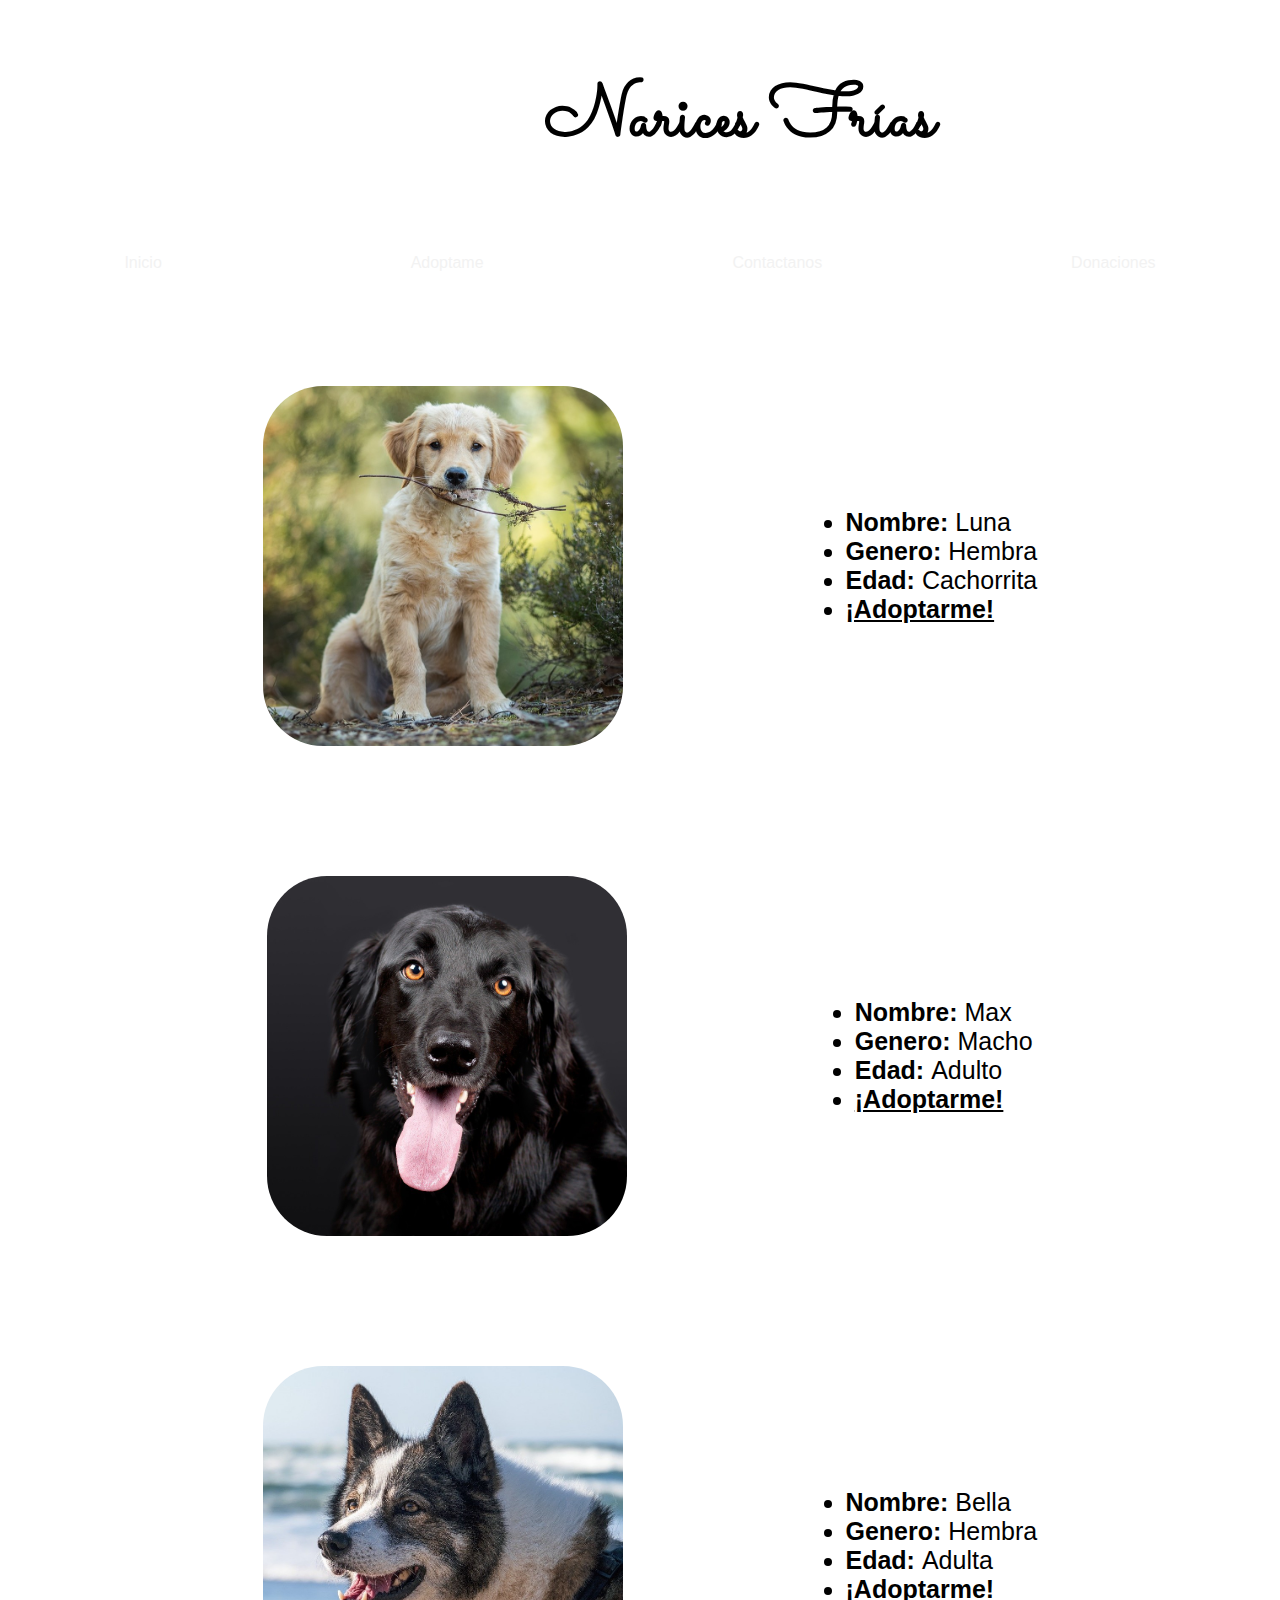
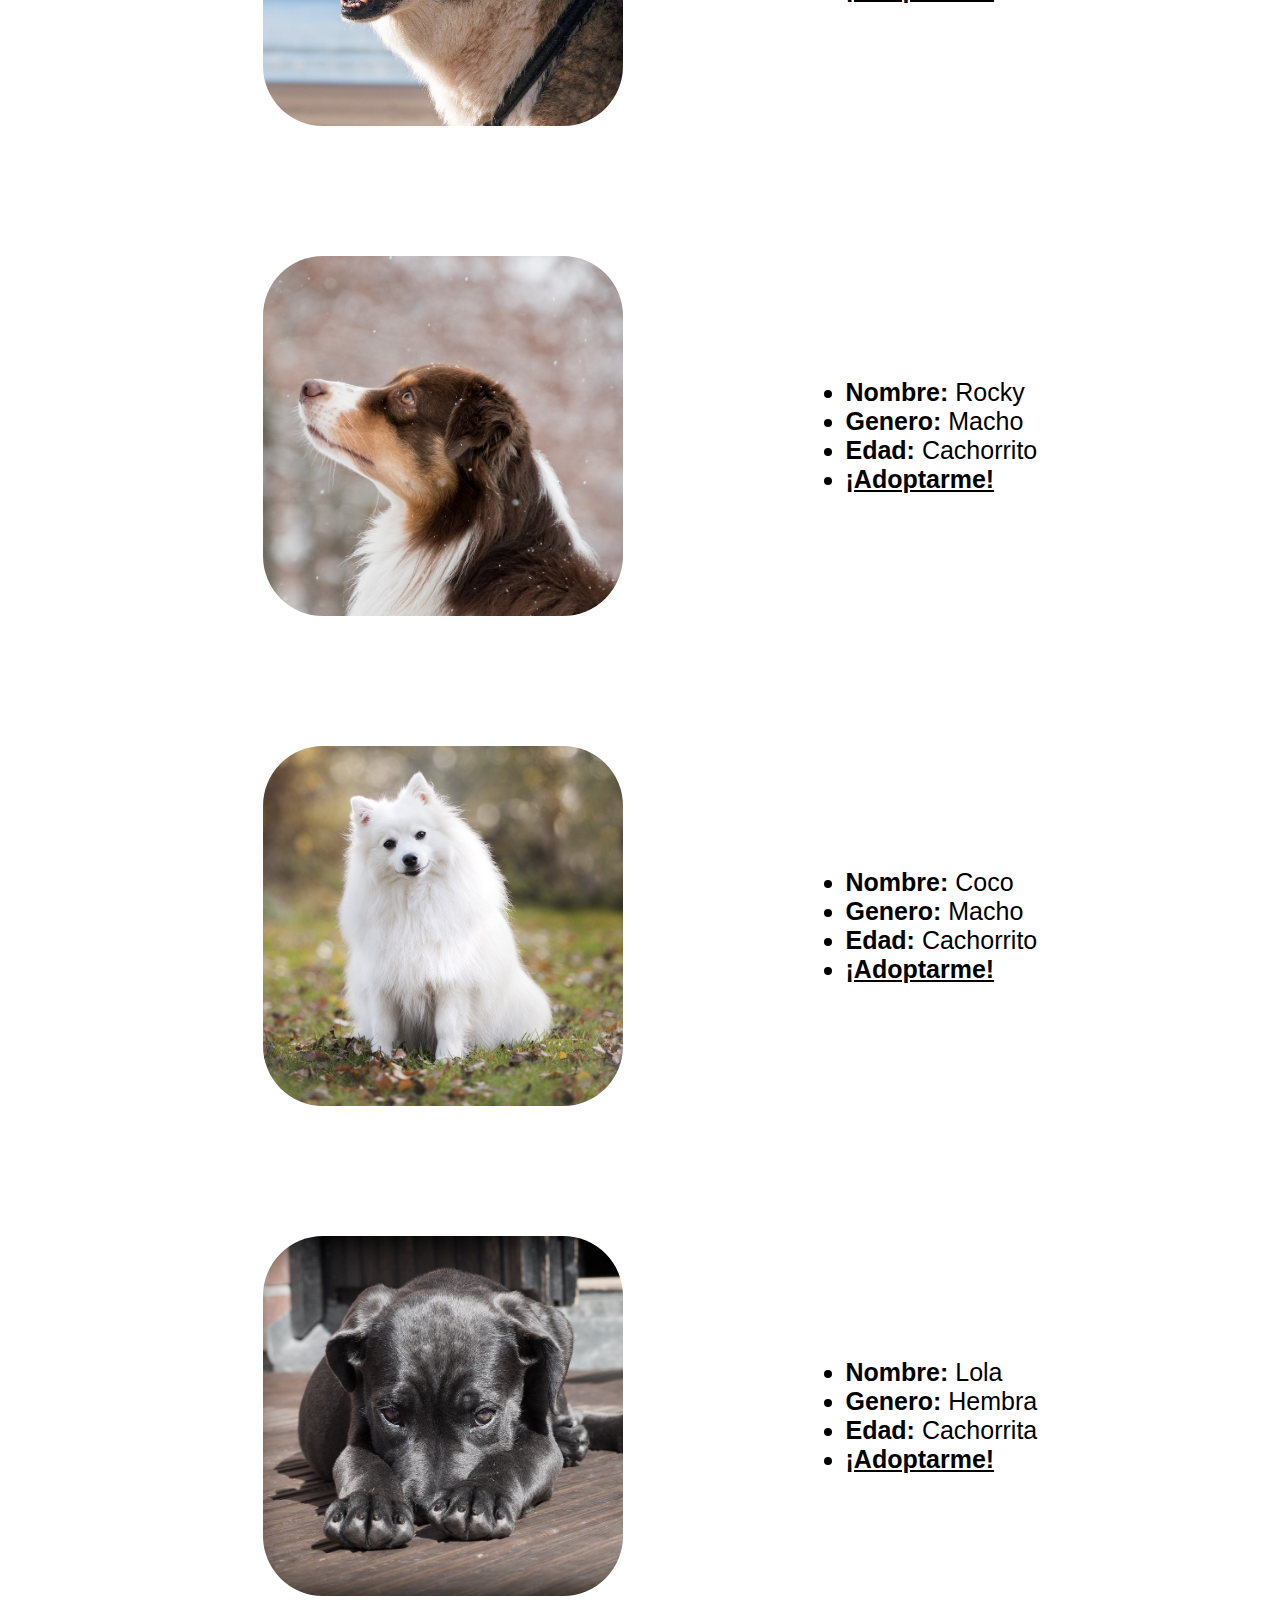
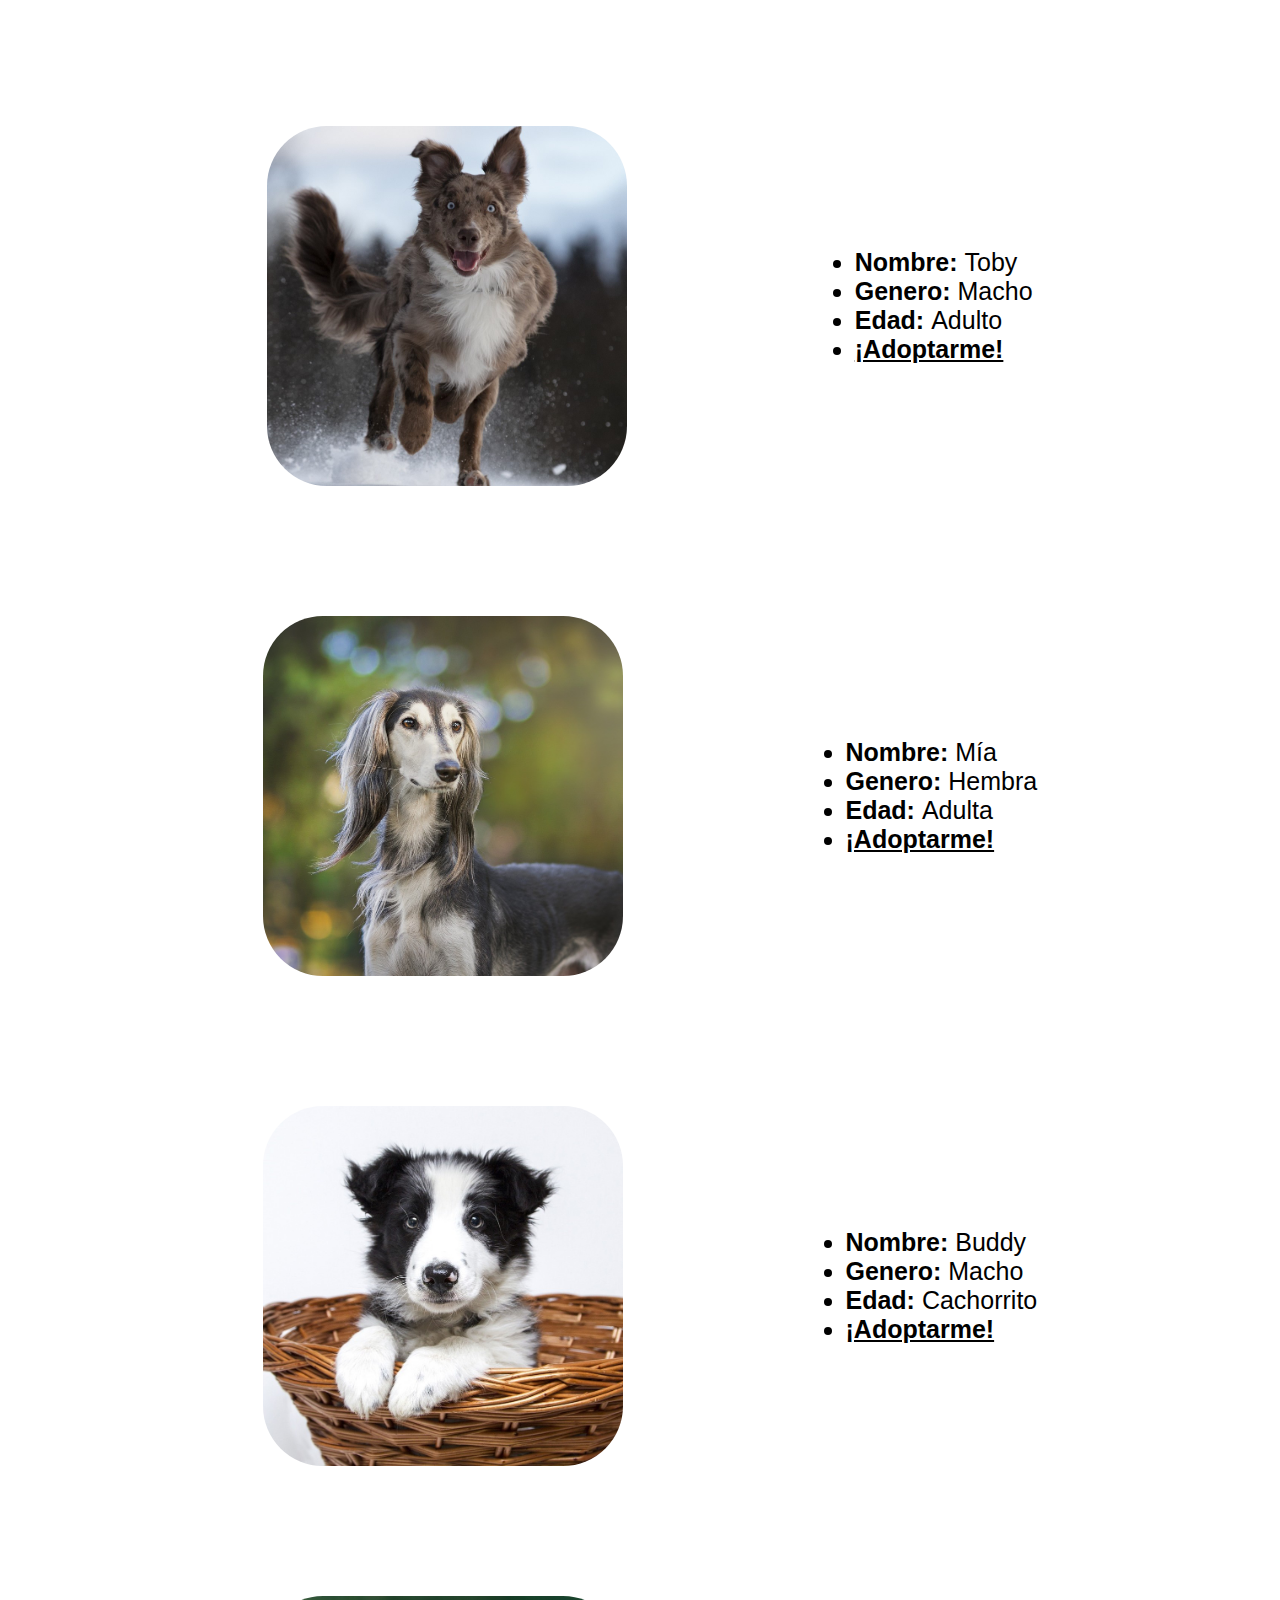
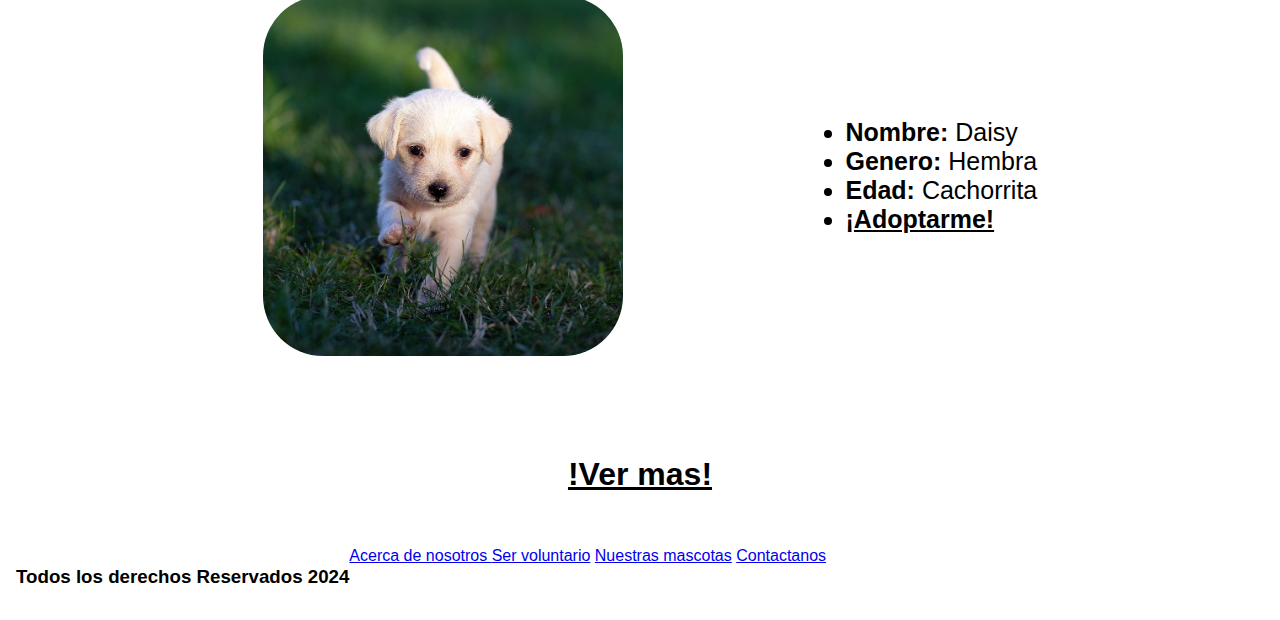
==== adoptame.html @ 511299ae "Merge pull request #2 from rosariofaria/Fernando" ====
<!DOCTYPE html>
<html lang="es">
<head>
    <meta charset="UTF-8">
    <meta name="viewport" content="width=device-width, initial-scale=1.0">
    <title>Narices Frias</title>
    <link rel="stylesheet" href="./Estilos/Root.css">
    <link rel="preconnect" href="https://fonts.googleapis.com">
    <!--Fuente para titulo-->
    <link rel="preconnect" href="https://fonts.gstatic.com" crossorigin>
    <link href="https://fonts.googleapis.com/css2?family=Sacramento&display=swap" rel="stylesheet">
    <link rel="stylesheet" href="https://cdnjs.cloudflare.com/ajax/libs/animate.css/4.1.1/animate.min.css"/>
</head>
<body>
    <!--Header-->
    <header>
            <img class="emblema"  src="./Media/logos/4.png" alt="logo">
            <h1 class="titulo">Narices Frías</h1>

    </header>

    <div class="topnav">
        <a href="./Aprendiendo.html">Inicio </a>
        <a href="./adoptame.html">Adoptame</a>
        <a href="#">Contactanos</a>
        <a href="./donaciones.html">Donaciones</a>
    </div>

   <!--body-->
<div class="cuerpo">
    <div class="perritos">
        <div class="cachorro dog1" >
            <img src="./Media/perritosEnAdopcion/1.jpg" alt="Cachorro">
            <ul>
                <li class="Nombre texto"><b>Nombre: </b> Luna</li>
                <li class="Genero texto"><b>Genero: </b> Hembra</li>
                <li class="Edad texto"><b>Edad: </b> Cachorrita</li>
                <li class="Boton texto"><a class="texto" href="#"><b>¡Adoptarme!</b></a></li>
            </ul>

        </div>
        <div class="cachorro dog2" >
            <img src="./Media/perritosEnAdopcion/2.jpg" alt="Cachorro">
            <ul>
                <li class="Nombre texto"><b>Nombre: </b>Max</li>
                <li class="Genero texto"><b>Genero: </b>Macho</li>
                <li class="Edad texto"><b>Edad: </b>Adulto</li>
                <li class="Boton texto"><a class="texto" href="#"><b>¡Adoptarme!</b></a></li>
            </ul>
        </div>
        <div class="cachorro dog3" >
            <img src="./Media/perritosEnAdopcion/3.jpg" alt="Cachorro">
            <ul>
                <li class="Nombre texto"><b>Nombre: </b>Bella</li>
                <li class="Genero texto"><b>Genero: </b>Hembra</li>
                <li class="Edad texto"><b>Edad: </b>Adulta</li>
                <li class="Boton texto"><a class="texto" href="#"><b>¡Adoptarme!</b></a></li>
            </ul>
        </div>
        <div class="cachorro dog4" >
            <img src="./Media/perritosEnAdopcion/4.jpg" alt="Cachorro">
            <ul>
                <li class="Nombre texto"><b>Nombre: </b>Rocky</li>
                <li class="Genero texto"><b>Genero: </b>Macho</li>
                <li class="Edad texto"><b>Edad: </b>Cachorrito</li>
                <li class="Boton texto"><a class="texto" href="#"><b>¡Adoptarme!</b></a></li>
            </ul>
        </div>
        <div class="cachorro dog5" >
            <img src="./Media/perritosEnAdopcion/5.jpg" alt="Cachorro">
            <ul>
                <li class="Nombre texto"><b>Nombre: </b>Coco</li>
                <li class="Genero texto"><b>Genero: </b>Macho</li>
                <li class="Edad texto"><b>Edad: </b>Cachorrito</li>
                <li class="Boton texto"><a class="texto" href="#"><b>¡Adoptarme!</b></a></li>
            </ul>
        </div>
        <div class="cachorro dog6" >
            <img src="./Media/perritosEnAdopcion/6.jpg" alt="Cachorro">
            <ul>
                <li class="Nombre texto"><b>Nombre: </b>Lola</li>
                <li class="Genero texto"><b>Genero: </b>Hembra</li>
                <li class="Edad texto"><b>Edad: </b>Cachorrita</li>
                <li class="Boton texto"><a class="texto" href="#"><b>¡Adoptarme!</b></a></li>
            </ul>
        </div>
        <div class="cachorro dog7" >
            <img src="./Media/perritosEnAdopcion/7.jpg" alt="Cachorro">
            <ul>
                <li class="Nombre texto"><b>Nombre: </b>Toby</li>
                <li class="Genero texto"><b>Genero: </b>Macho</li>
                <li class="Edad texto"><b>Edad: </b>Adulto</li>
                <li class="Boton texto"><a class="texto" href="#"><b>¡Adoptarme!</b></a></li>
            </ul>
        </div>
        <div class="cachorro dog8" >
            <img src="./Media/perritosEnAdopcion/8.jpg" alt="Cachorro">
            <ul>
                <li class="Nombre texto"><b>Nombre: </b>Mía</li>
                <li class="Genero texto"><b>Genero: </b>Hembra</li>
                <li class="Edad texto"><b>Edad: </b>Adulta</li>
                <li class="Boton texto"><a class="texto" href="#"><b>¡Adoptarme!</b></a></li>
            </ul>
        </div>
        <div class="cachorro dog9" >
            <img src="./Media/perritosEnAdopcion/9.jpg" alt="Cachorro">
            <ul>
                <li class="Nombre texto"><b>Nombre: </b>Buddy</li>
                <li class="Genero texto"><b>Genero: </b>Macho</li>
                <li class="Edad texto"><b>Edad: </b>Cachorrito</li>
                <li class="Boton texto"><a class="texto" href="#"><b>¡Adoptarme!</b></a></li>
            </ul>
        </div>
        <div class="cachorro dog10">
            <img src="./Media/perritosEnAdopcion/10.jpg" alt="Cachorro">
            <ul>
                <li class="Nombre texto"><b>Nombre: </b>Daisy</li>
                <li class="Genero texto"><b>Genero: </b>Hembra</li>
                <li class="Edad texto"><b>Edad: </b>Cachorrita</li>
                <li class="Boton texto"><a class="texto" href="#"><b>¡Adoptarme!</b></a></li>
            </ul>
        </div>

    </div>
    <h1 class="subtitulo ver_mas"><a href="#" class="subtitulo">!Ver mas!</a></h1>
</div>

    <!--footer-->
    <footer id="footerDiv">
        <h3>Todos los derechos Reservados 2024 </h3>
        <div>
            <a href="#">Acerca de nosotros </a>
            <a href="#">Ser voluntario</a>
            <a href="#">Nuestras mascotas</a>
            <a href="#">Contactanos</a>
        </div>
    </footer>

</body>
</html>
---- Estilos/Root.css ----
@import url(Aprendiendo.css);
@import url(nav.css);
@import url(colores.css);
@import url(cuerpo.css);
@import url(adoptame_page.css);
@import url(donacionesPage.css);

/*BreakPoints de la pagina*/
@media screen and (max-width:1280px) {
  .cuerpo .perritos{
    display: grid;
    grid-template-columns: 100%;

}

}
@media screen and (max-width:702px) {
    header{
        flex-direction: column;
    }

    .topnav{
      flex-direction: column;
      justify-content: center;
    }
    
    .cuerpo .bloque2{
      flex-direction: column;
    }
    div .perritos .cachorro{
      flex-direction: column;
    }
    .cuerpo .perritos{
      display: grid;
      grid-template-columns: 100%;
  
  }

  }


/*Fuente para el titulo*/
.sacramento-regular {
    font-family: "Sacramento", cursive;
    font-weight: 400;
    font-style: normal;
  }
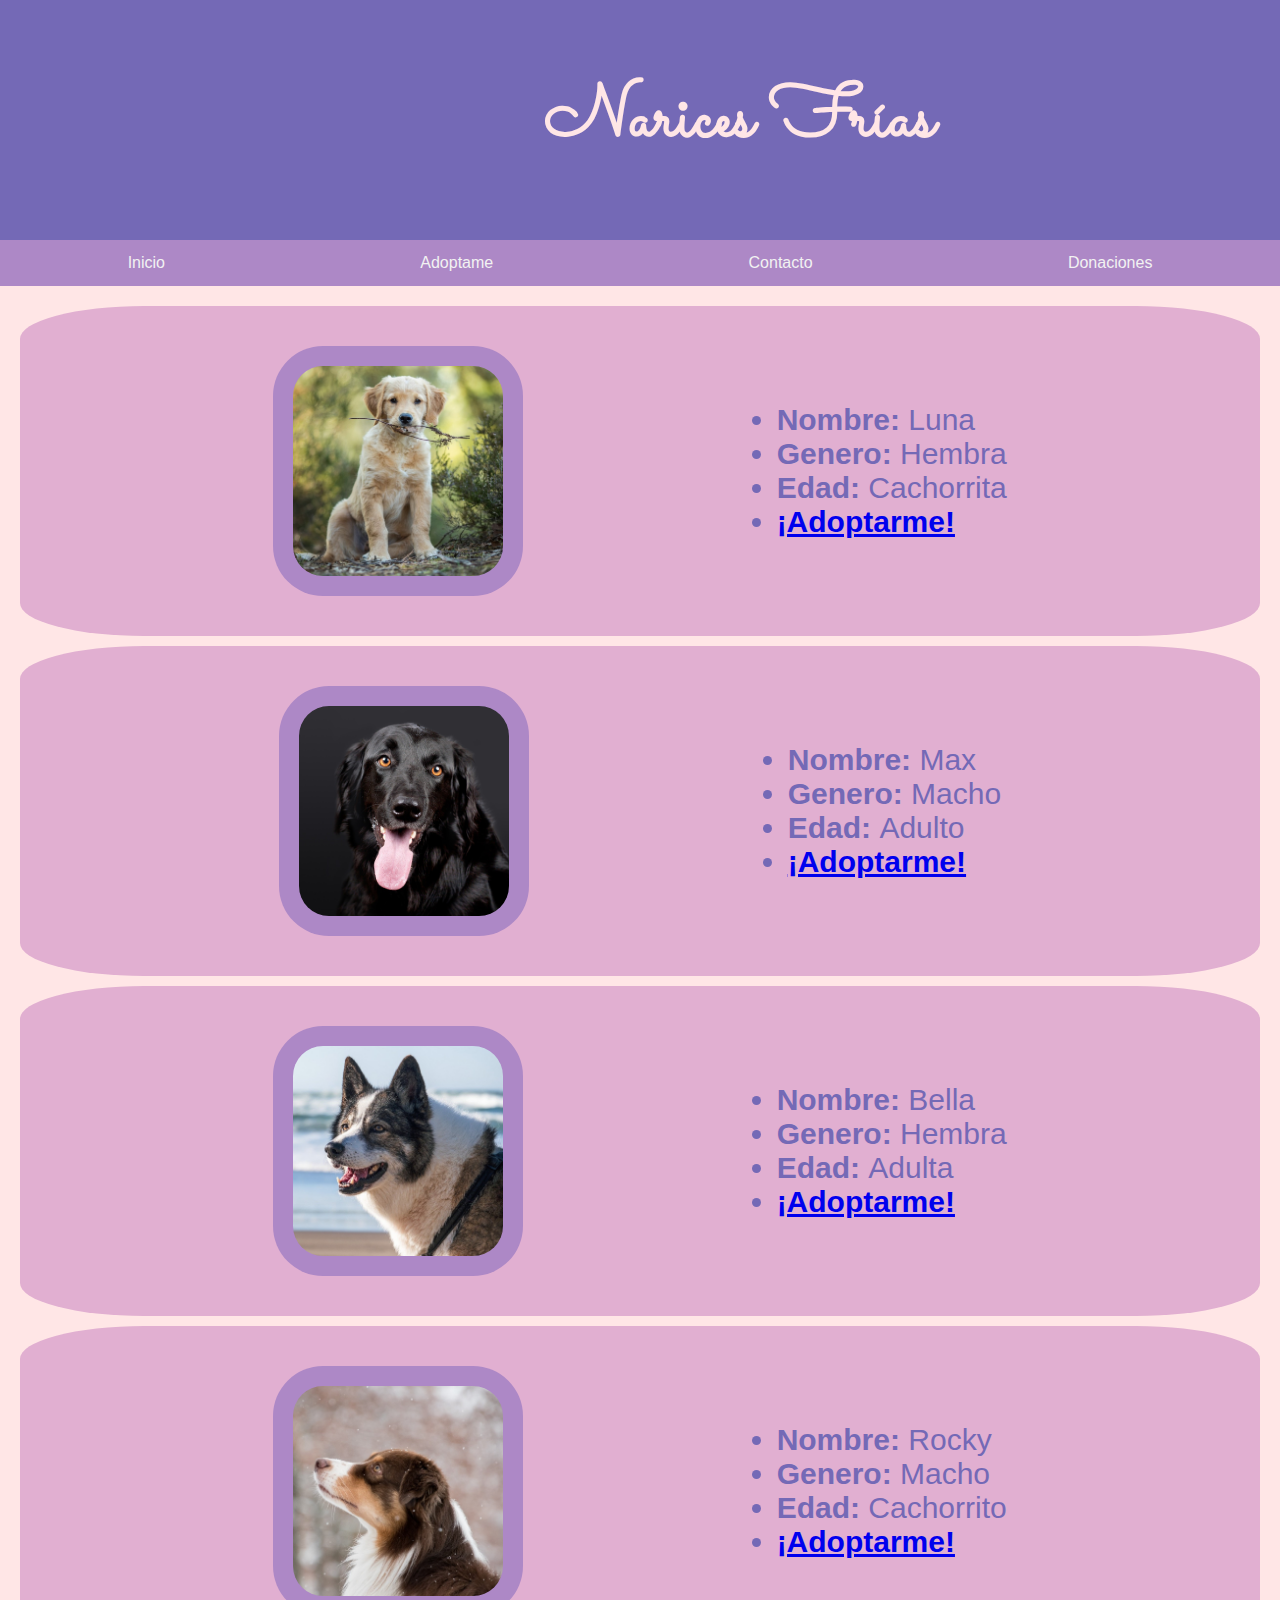
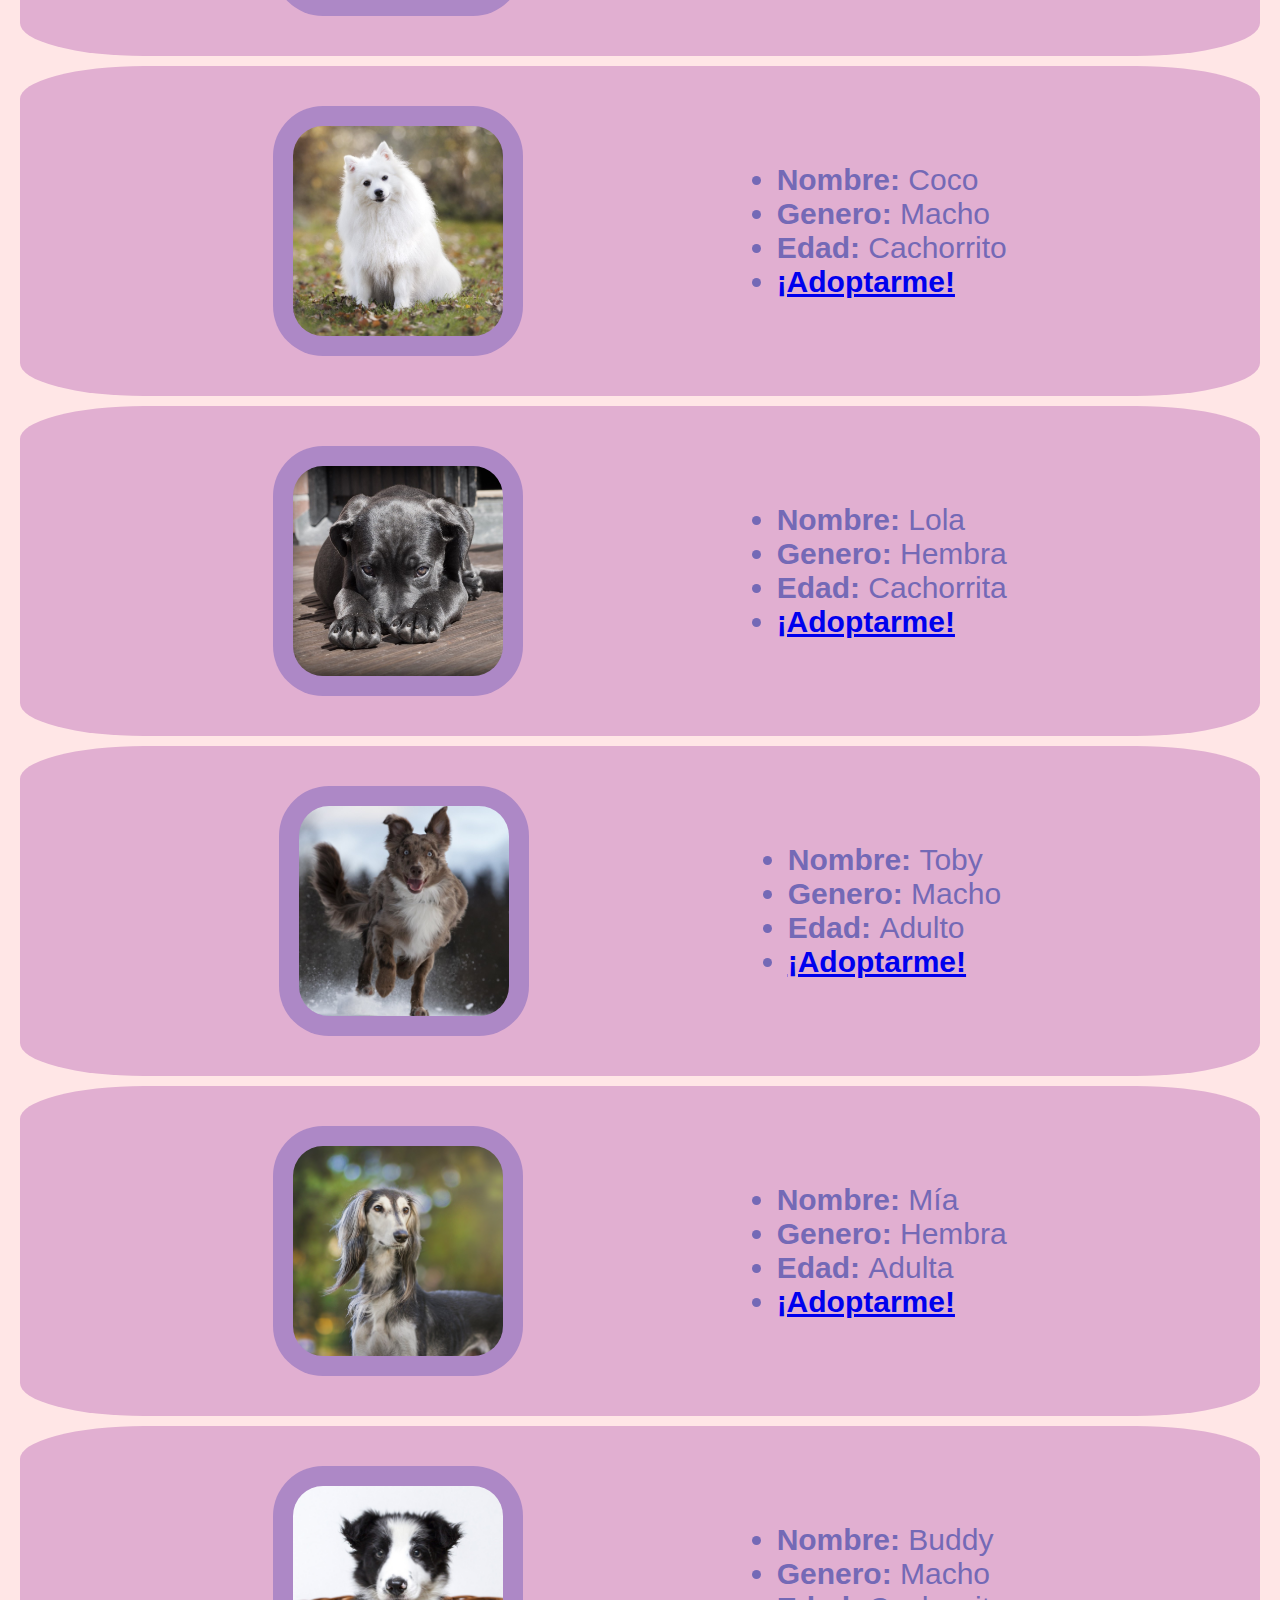
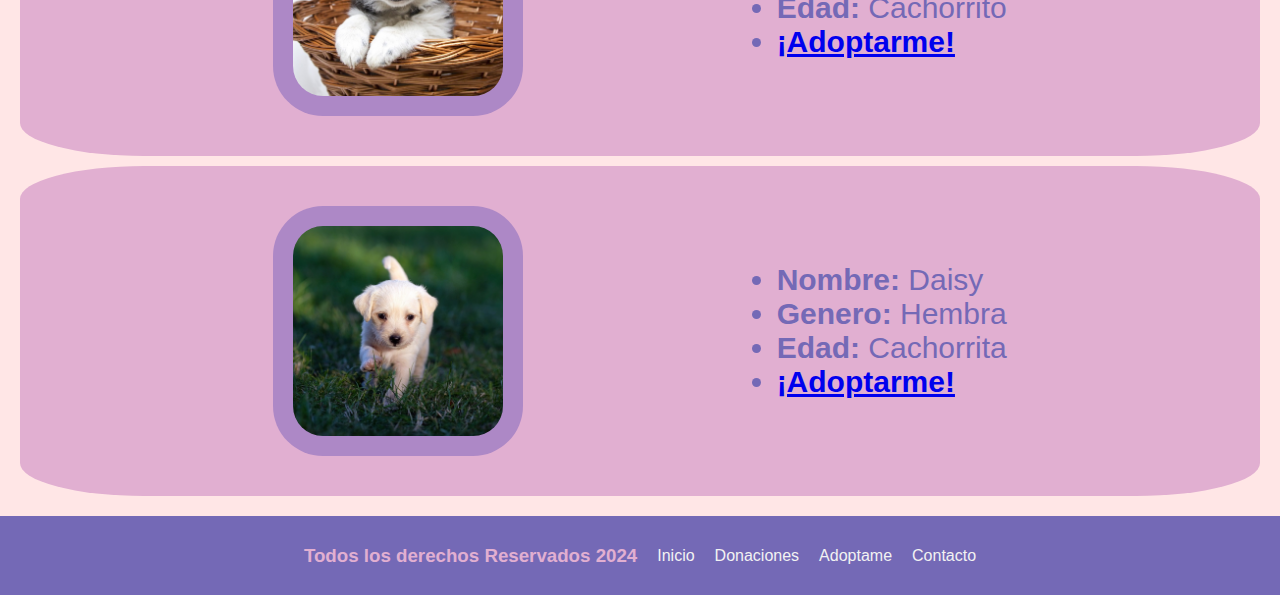
==== commit 7deeddf6: "commit actualizamos la pagina y ordenamos" ====
--- a/adoptame.html
+++ b/adoptame.html
@@ -1,140 +1,197 @@
 <!DOCTYPE html>
 <html lang="es">
-<head>
-    <meta charset="UTF-8">
-    <meta name="viewport" content="width=device-width, initial-scale=1.0">
-    <title>Narices Frias</title>
-    <link rel="stylesheet" href="./Estilos/Root.css">
-    <link rel="preconnect" href="https://fonts.googleapis.com">
-    <!--Fuente para titulo-->
-    <link rel="preconnect" href="https://fonts.gstatic.com" crossorigin>
-    <link href="https://fonts.googleapis.com/css2?family=Sacramento&display=swap" rel="stylesheet">
-    <link rel="stylesheet" href="https://cdnjs.cloudflare.com/ajax/libs/animate.css/4.1.1/animate.min.css"/>
-</head>
-<body>
-    <!--Header-->
-    <header>
-            <img class="emblema"  src="./Media/logos/4.png" alt="logo">
-            <h1 class="titulo">Narices Frías</h1>
+	<head>
+		<meta charset="UTF-8">
+		<meta name="viewport" content="width=device-width, initial-scale=1.0" >
+		<title>Narices Frias</title>
+		<link rel="stylesheet" href="./styles/index.css" >
+		<link rel="preconnect" href="https://fonts.googleapis.com" >
+		<link rel="icon" href="media/favicon/dogPaw.ico" type="image/x-icon">
+		<!--Fuente para titulo-->
+		<link rel="preconnect" href="https://fonts.gstatic.com" crossorigin >
+		<link
+			href="https://fonts.googleapis.com/css2?family=Sacramento&display=swap"
+			rel="stylesheet"
+		>
+		<link
+			rel="stylesheet"
+			href="https://cdnjs.cloudflare.com/ajax/libs/animate.css/4.1.1/animate.min.css"
+		>
+	</head>
+	<body>
+		<!--Header-->
+		<header class="headerContainer">
+			<img class="mainLogo" src="./Media/logos/4.png" alt="logo" >
+			<h1 class="headerTitle">Narices Frías</h1>
+		</header>
+		<div class="navbar">
+			<a href="./index.html">Inicio </a>
+			<a href="./adoptame.html">Adoptame</a>
+			<a href="#">Contacto</a>
+			<a href="./donaciones.html">Donaciones</a>
+		</div>
 
-    </header>
+		<!--body-->
+		<div class="dogsSection">
+			<div class="dogCard dog1">
+				<img
+					class="dogCardImg"
+					src="./Media/perritosEnAdopcion/1.jpg"
+					alt="dogCard"
+				>
+				<ul>
+					<li class="Nombre texto"><b>Nombre: </b> Luna</li>
+					<li class="Genero texto"><b>Genero: </b> Hembra</li>
+					<li class="Edad texto"><b>Edad: </b> Cachorrita</li>
+					<li class="Boton texto">
+						<a class="texto" href="#"><b>¡Adoptarme!</b></a>
+					</li>
+				</ul>
+			</div>
+			<div class="dogCard dog2">
+				<img
+					class="dogCardImg"
+					src="./Media/perritosEnAdopcion/2.jpg"
+					alt="dogCard"
+				>
+				<ul>
+					<li class="Nombre texto"><b>Nombre: </b>Max</li>
+					<li class="Genero texto"><b>Genero: </b>Macho</li>
+					<li class="Edad texto"><b>Edad: </b>Adulto</li>
+					<li class="Boton texto">
+						<a class="texto" href="#"><b>¡Adoptarme!</b></a>
+					</li>
+				</ul>
+			</div>
+			<div class="dogCard dog3">
+				<img
+					class="dogCardImg"
+					src="./Media/perritosEnAdopcion/3.jpg"
+					alt="dogCard"
+				>
+				<ul>
+					<li class="Nombre texto"><b>Nombre: </b>Bella</li>
+					<li class="Genero texto"><b>Genero: </b>Hembra</li>
+					<li class="Edad texto"><b>Edad: </b>Adulta</li>
+					<li class="Boton texto">
+						<a class="texto" href="#"><b>¡Adoptarme!</b></a>
+					</li>
+				</ul>
+			</div>
+			<div class="dogCard dog4">
+				<img
+					class="dogCardImg"
+					src="./Media/perritosEnAdopcion/4.jpg"
+					alt="dogCard"
+				>
+				<ul>
+					<li class="Nombre texto"><b>Nombre: </b>Rocky</li>
+					<li class="Genero texto"><b>Genero: </b>Macho</li>
+					<li class="Edad texto"><b>Edad: </b>Cachorrito</li>
+					<li class="Boton texto">
+						<a class="texto" href="#"><b>¡Adoptarme!</b></a>
+					</li>
+				</ul>
+			</div>
+			<div class="dogCard dog5">
+				<img
+					class="dogCardImg"
+					src="./Media/perritosEnAdopcion/5.jpg"
+					alt="dogCard"
+				>
+				<ul>
+					<li class="Nombre texto"><b>Nombre: </b>Coco</li>
+					<li class="Genero texto"><b>Genero: </b>Macho</li>
+					<li class="Edad texto"><b>Edad: </b>Cachorrito</li>
+					<li class="Boton texto">
+						<a class="texto" href="#"><b>¡Adoptarme!</b></a>
+					</li>
+				</ul>
+			</div>
+			<div class="dogCard dog6">
+				<img
+					class="dogCardImg"
+					src="./Media/perritosEnAdopcion/6.jpg"
+					alt="dogCard"
+				>
+				<ul>
+					<li class="Nombre texto"><b>Nombre: </b>Lola</li>
+					<li class="Genero texto"><b>Genero: </b>Hembra</li>
+					<li class="Edad texto"><b>Edad: </b>Cachorrita</li>
+					<li class="Boton texto">
+						<a class="texto" href="#"><b>¡Adoptarme!</b></a>
+					</li>
+				</ul>
+			</div>
+			<div class="dogCard dog7">
+				<img
+					class="dogCardImg"
+					src="./Media/perritosEnAdopcion/7.jpg"
+					alt="dogCard"
+				>
+				<ul>
+					<li class="Nombre texto"><b>Nombre: </b>Toby</li>
+					<li class="Genero texto"><b>Genero: </b>Macho</li>
+					<li class="Edad texto"><b>Edad: </b>Adulto</li>
+					<li class="Boton texto">
+						<a class="texto" href="#"><b>¡Adoptarme!</b></a>
+					</li>
+				</ul>
+			</div>
+			<div class="dogCard dog8">
+				<img
+					class="dogCardImg"
+					src="./Media/perritosEnAdopcion/8.jpg"
+					alt="dogCard"
+				>
+				<ul>
+					<li class="Nombre texto"><b>Nombre: </b>Mía</li>
+					<li class="Genero texto"><b>Genero: </b>Hembra</li>
+					<li class="Edad texto"><b>Edad: </b>Adulta</li>
+					<li class="Boton texto">
+						<a class="texto" href="#"><b>¡Adoptarme!</b></a>
+					</li>
+				</ul>
+			</div>
+			<div class="dogCard dog9">
+				<img
+					class="dogCardImg"
+					src="./Media/perritosEnAdopcion/9.jpg"
+					alt="dogCard"
+				>
+				<ul>
+					<li class="Nombre texto"><b>Nombre: </b>Buddy</li>
+					<li class="Genero texto"><b>Genero: </b>Macho</li>
+					<li class="Edad texto"><b>Edad: </b>Cachorrito</li>
+					<li class="Boton texto">
+						<a class="texto" href="#"><b>¡Adoptarme!</b></a>
+					</li>
+				</ul>
+			</div>
+			<div class="dogCard dog10">
+				<img
+					class="dogCardImg"
+					src="./Media/perritosEnAdopcion/10.jpg"
+					alt="dogCard"
+				>
+				<ul>
+					<li class="Nombre texto"><b>Nombre: </b>Daisy</li>
+					<li class="Genero texto"><b>Genero: </b>Hembra</li>
+					<li class="Edad texto"><b>Edad: </b>Cachorrita</li>
+					<li class="Boton texto">
+						<a class="texto" href="#"><b>¡Adoptarme!</b></a>
+					</li>
+				</ul>
+			</div>
+		</div>
 
-    <div class="topnav">
-        <a href="./Aprendiendo.html">Inicio </a>
-        <a href="./adoptame.html">Adoptame</a>
-        <a href="#">Contactanos</a>
-        <a href="./donaciones.html">Donaciones</a>
-    </div>
-
-   <!--body-->
-<div class="cuerpo">
-    <div class="perritos">
-        <div class="cachorro dog1" >
-            <img src="./Media/perritosEnAdopcion/1.jpg" alt="Cachorro">
-            <ul>
-                <li class="Nombre texto"><b>Nombre: </b> Luna</li>
-                <li class="Genero texto"><b>Genero: </b> Hembra</li>
-                <li class="Edad texto"><b>Edad: </b> Cachorrita</li>
-                <li class="Boton texto"><a class="texto" href="#"><b>¡Adoptarme!</b></a></li>
-            </ul>
-
-        </div>
-        <div class="cachorro dog2" >
-            <img src="./Media/perritosEnAdopcion/2.jpg" alt="Cachorro">
-            <ul>
-                <li class="Nombre texto"><b>Nombre: </b>Max</li>
-                <li class="Genero texto"><b>Genero: </b>Macho</li>
-                <li class="Edad texto"><b>Edad: </b>Adulto</li>
-                <li class="Boton texto"><a class="texto" href="#"><b>¡Adoptarme!</b></a></li>
-            </ul>
-        </div>
-        <div class="cachorro dog3" >
-            <img src="./Media/perritosEnAdopcion/3.jpg" alt="Cachorro">
-            <ul>
-                <li class="Nombre texto"><b>Nombre: </b>Bella</li>
-                <li class="Genero texto"><b>Genero: </b>Hembra</li>
-                <li class="Edad texto"><b>Edad: </b>Adulta</li>
-                <li class="Boton texto"><a class="texto" href="#"><b>¡Adoptarme!</b></a></li>
-            </ul>
-        </div>
-        <div class="cachorro dog4" >
-            <img src="./Media/perritosEnAdopcion/4.jpg" alt="Cachorro">
-            <ul>
-                <li class="Nombre texto"><b>Nombre: </b>Rocky</li>
-                <li class="Genero texto"><b>Genero: </b>Macho</li>
-                <li class="Edad texto"><b>Edad: </b>Cachorrito</li>
-                <li class="Boton texto"><a class="texto" href="#"><b>¡Adoptarme!</b></a></li>
-            </ul>
-        </div>
-        <div class="cachorro dog5" >
-            <img src="./Media/perritosEnAdopcion/5.jpg" alt="Cachorro">
-            <ul>
-                <li class="Nombre texto"><b>Nombre: </b>Coco</li>
-                <li class="Genero texto"><b>Genero: </b>Macho</li>
-                <li class="Edad texto"><b>Edad: </b>Cachorrito</li>
-                <li class="Boton texto"><a class="texto" href="#"><b>¡Adoptarme!</b></a></li>
-            </ul>
-        </div>
-        <div class="cachorro dog6" >
-            <img src="./Media/perritosEnAdopcion/6.jpg" alt="Cachorro">
-            <ul>
-                <li class="Nombre texto"><b>Nombre: </b>Lola</li>
-                <li class="Genero texto"><b>Genero: </b>Hembra</li>
-                <li class="Edad texto"><b>Edad: </b>Cachorrita</li>
-                <li class="Boton texto"><a class="texto" href="#"><b>¡Adoptarme!</b></a></li>
-            </ul>
-        </div>
-        <div class="cachorro dog7" >
-            <img src="./Media/perritosEnAdopcion/7.jpg" alt="Cachorro">
-            <ul>
-                <li class="Nombre texto"><b>Nombre: </b>Toby</li>
-                <li class="Genero texto"><b>Genero: </b>Macho</li>
-                <li class="Edad texto"><b>Edad: </b>Adulto</li>
-                <li class="Boton texto"><a class="texto" href="#"><b>¡Adoptarme!</b></a></li>
-            </ul>
-        </div>
-        <div class="cachorro dog8" >
-            <img src="./Media/perritosEnAdopcion/8.jpg" alt="Cachorro">
-            <ul>
-                <li class="Nombre texto"><b>Nombre: </b>Mía</li>
-                <li class="Genero texto"><b>Genero: </b>Hembra</li>
-                <li class="Edad texto"><b>Edad: </b>Adulta</li>
-                <li class="Boton texto"><a class="texto" href="#"><b>¡Adoptarme!</b></a></li>
-            </ul>
-        </div>
-        <div class="cachorro dog9" >
-            <img src="./Media/perritosEnAdopcion/9.jpg" alt="Cachorro">
-            <ul>
-                <li class="Nombre texto"><b>Nombre: </b>Buddy</li>
-                <li class="Genero texto"><b>Genero: </b>Macho</li>
-                <li class="Edad texto"><b>Edad: </b>Cachorrito</li>
-                <li class="Boton texto"><a class="texto" href="#"><b>¡Adoptarme!</b></a></li>
-            </ul>
-        </div>
-        <div class="cachorro dog10">
-            <img src="./Media/perritosEnAdopcion/10.jpg" alt="Cachorro">
-            <ul>
-                <li class="Nombre texto"><b>Nombre: </b>Daisy</li>
-                <li class="Genero texto"><b>Genero: </b>Hembra</li>
-                <li class="Edad texto"><b>Edad: </b>Cachorrita</li>
-                <li class="Boton texto"><a class="texto" href="#"><b>¡Adoptarme!</b></a></li>
-            </ul>
-        </div>
-
-    </div>
-    <h1 class="subtitulo ver_mas"><a href="#" class="subtitulo">!Ver mas!</a></h1>
-</div>
-
-    <!--footer-->
-    <footer id="footerDiv">
-        <h3>Todos los derechos Reservados 2024 </h3>
-        <div>
-            <a href="#">Acerca de nosotros </a>
-            <a href="#">Ser voluntario</a>
-            <a href="#">Nuestras mascotas</a>
-            <a href="#">Contactanos</a>
-        </div>
-    </footer>
-
-</body>
-</html>+		<!--footer-->
+		<footer class="footerSection">
+			<h3>Todos los derechos Reservados 2024</h3>
+			<a href="./index.html">Inicio </a>
+			<a href="./donaciones.html">Donaciones</a>
+			<a href="./adoptame.html">Adoptame</a>
+			<a href="#">Contacto</a>
+		</footer>
+	</body>
+</html>
--- a/styles/index.css
+++ b/styles/index.css
@@ -0,0 +1,233 @@
+:root {
+	--color-primaryPurple: #7469b6;
+	--color-secondaryLightPurple: #ad88c6;
+	--color-secondaryPink: #e1afd1;
+	--color-secondaryWhitePink: #ffe6e6;
+}
+
+* {
+	box-sizing: border-box;
+	font-family: "Segoe UI", Tahoma, Geneva, Verdana, sans-serif;
+}
+
+body {
+	background-color: var(--color-secondaryWhitePink);
+	margin: 0;
+	color: var(--color-primaryPurple);
+	/* font-size: 25px; */
+}
+.headerContainer .mainLogo {
+	width: 200px;
+	height: 200px;
+	border-radius: 50%;
+}
+.headerContainer {
+	display: flex;
+	justify-content: center;
+	align-items: center;
+	flex-wrap: nowrap;
+	background-color: var(--color-primaryPurple);
+	padding: 20px;
+}
+.headerTitle {
+	color: var(--color-secondaryWhitePink);
+	margin: 20px;
+	font-size: 75px;
+	font-family: "Sacramento", cursive;
+	text-align: center;
+}
+
+.navbar {
+	overflow: hidden;
+	background-color: var(--color-secondaryLightPurple);
+	color: var(--color-secondaryWhitePink);
+	text-align: center;
+	display: flex;
+	justify-content: space-around;
+}
+
+.navbar a {
+	color: #f2f2f2;
+	padding: 14px 0;
+	text-decoration: none;
+	flex-grow: 1;
+}
+
+.navbar a:hover {
+	background-color: #ddd;
+	color: black;
+}
+
+.mainContainer {
+	font-size: 25px;
+}
+.motivesParagraph {
+	font-weight: 700;
+}
+.motivesSection {
+	text-align: center;
+}
+.welcomeSection {
+	padding: 20px 40px;
+	font-size: 20px;
+	text-align: center;
+}
+
+.motivesSection {
+	background-color: var(--color-secondaryPink);
+	display: flex;
+	justify-content: space-between;
+	align-items: center;
+	padding: 0 24px;
+}
+.motiveswaveUp {
+	width: 100%;
+	position: relative;
+	top: 8px;
+	padding: 0%;
+}
+.motivesSection p {
+	font-size: 25px;
+}
+.motivesSubtitle {
+	color: var(--color-primaryPurple);
+	text-align: center;
+}
+
+.motivesDogPhoto {
+	width: 400px;
+	height: 100%;
+	border-radius: 40px;
+	margin: 30px;
+}
+.motiveswaveDown {
+	width: 100%;
+	position: relative;
+	bottom: 4px;
+	padding: 0%;
+}
+.shelterSection {
+	font-size: 20px;
+	padding: 40px;
+	text-align: center;
+}
+
+.footerSection {
+	display: flex;
+	column-gap: 20px;
+	padding: 10px 0;
+	background-color: var(--color-primaryPurple);
+	color: var(--color-secondaryPink);
+	width: 100%;
+	align-items: center;
+	text-align: center;
+	justify-content: center;
+}
+.footerSection a {
+	color: #f2f2f2;
+	text-decoration: none;
+}
+.footerSection a:hover {
+	color: var(--color-secondaryLightPurple);
+}
+.dogsSection {
+	display: grid;
+	grid-template-columns: 50% 50%;
+	padding: 20px;
+	gap: 10px;
+}
+
+.dogCardImg {
+	height: 250px;
+	width: 250px;
+	padding: 20px;
+	background-color: var(--color-secondaryLightPurple);
+	border-radius: 20%;
+}
+
+.dogCardImg:hover {
+	animation: rubberBand;
+	animation-duration: 1s;
+}
+
+.dogCard {
+	background-color: var(--color-secondaryPink);
+	border-radius: 10%;
+	display: flex;
+	padding: 40px;
+	align-items: center;
+	justify-content: space-evenly;
+}
+
+.dogCard .texto {
+	font-size: 30px;
+}
+
+.merchSection {
+	display: flex;
+	justify-content: center;
+	width: 100%;
+	list-style: none;
+	flex-wrap: wrap;
+	column-gap: 20px;
+	row-gap: 20px;
+	margin: 40px 0 120px 0;
+}
+
+.merchImg {
+	width: 300px;
+}
+
+.merchImg:hover {
+	animation: pulse;
+	animation-duration: 1s;
+}
+
+.remera {
+	display: flex;
+	flex-direction: column;
+	text-align: center;
+	justify-content: space-evenly;
+	background-color: var(--color-secondaryPink);
+	border-radius: 10%;
+	height: 400px;
+}
+
+.remera a {
+	text-align: center;
+}
+
+/*BreakPoints de la pagina*/
+@media screen and (max-width: 1280px) {
+	.dogsSection {
+		display: grid;
+		grid-template-columns: 100%;
+	}
+}
+@media screen and (max-width: 702px) {
+	.headerContainer {
+		flex-direction: column;
+	}
+
+	.navbar {
+		flex-direction: column;
+		justify-content: center;
+	}
+
+	.motivesSection {
+		flex-direction: column;
+	}
+	.dogCard {
+		flex-direction: column;
+	}
+	.dogsSection {
+		display: flex;
+		flex-direction: column;
+		grid-template-columns: 100%;
+	}
+	.footerSection {
+		flex-direction: column;
+		row-gap: 20px;
+		padding: 20px 35px;
+	}
+}
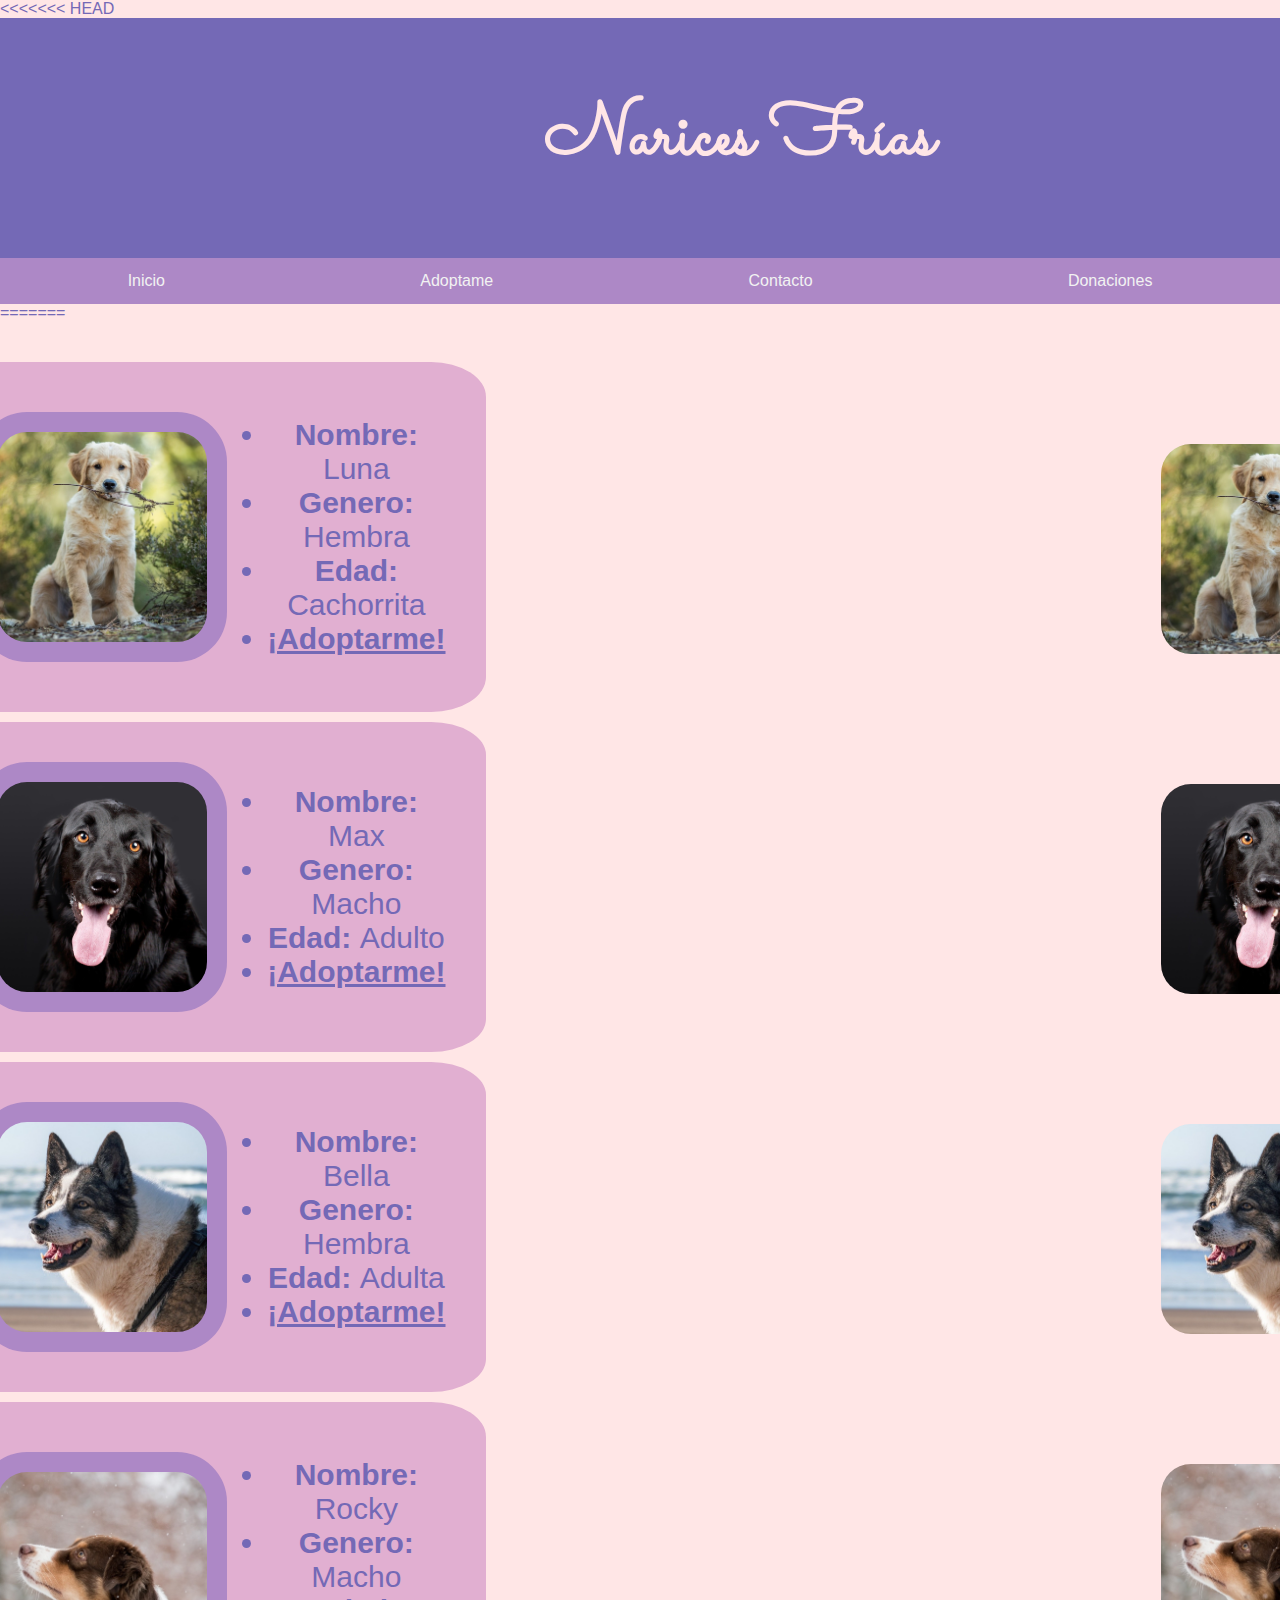
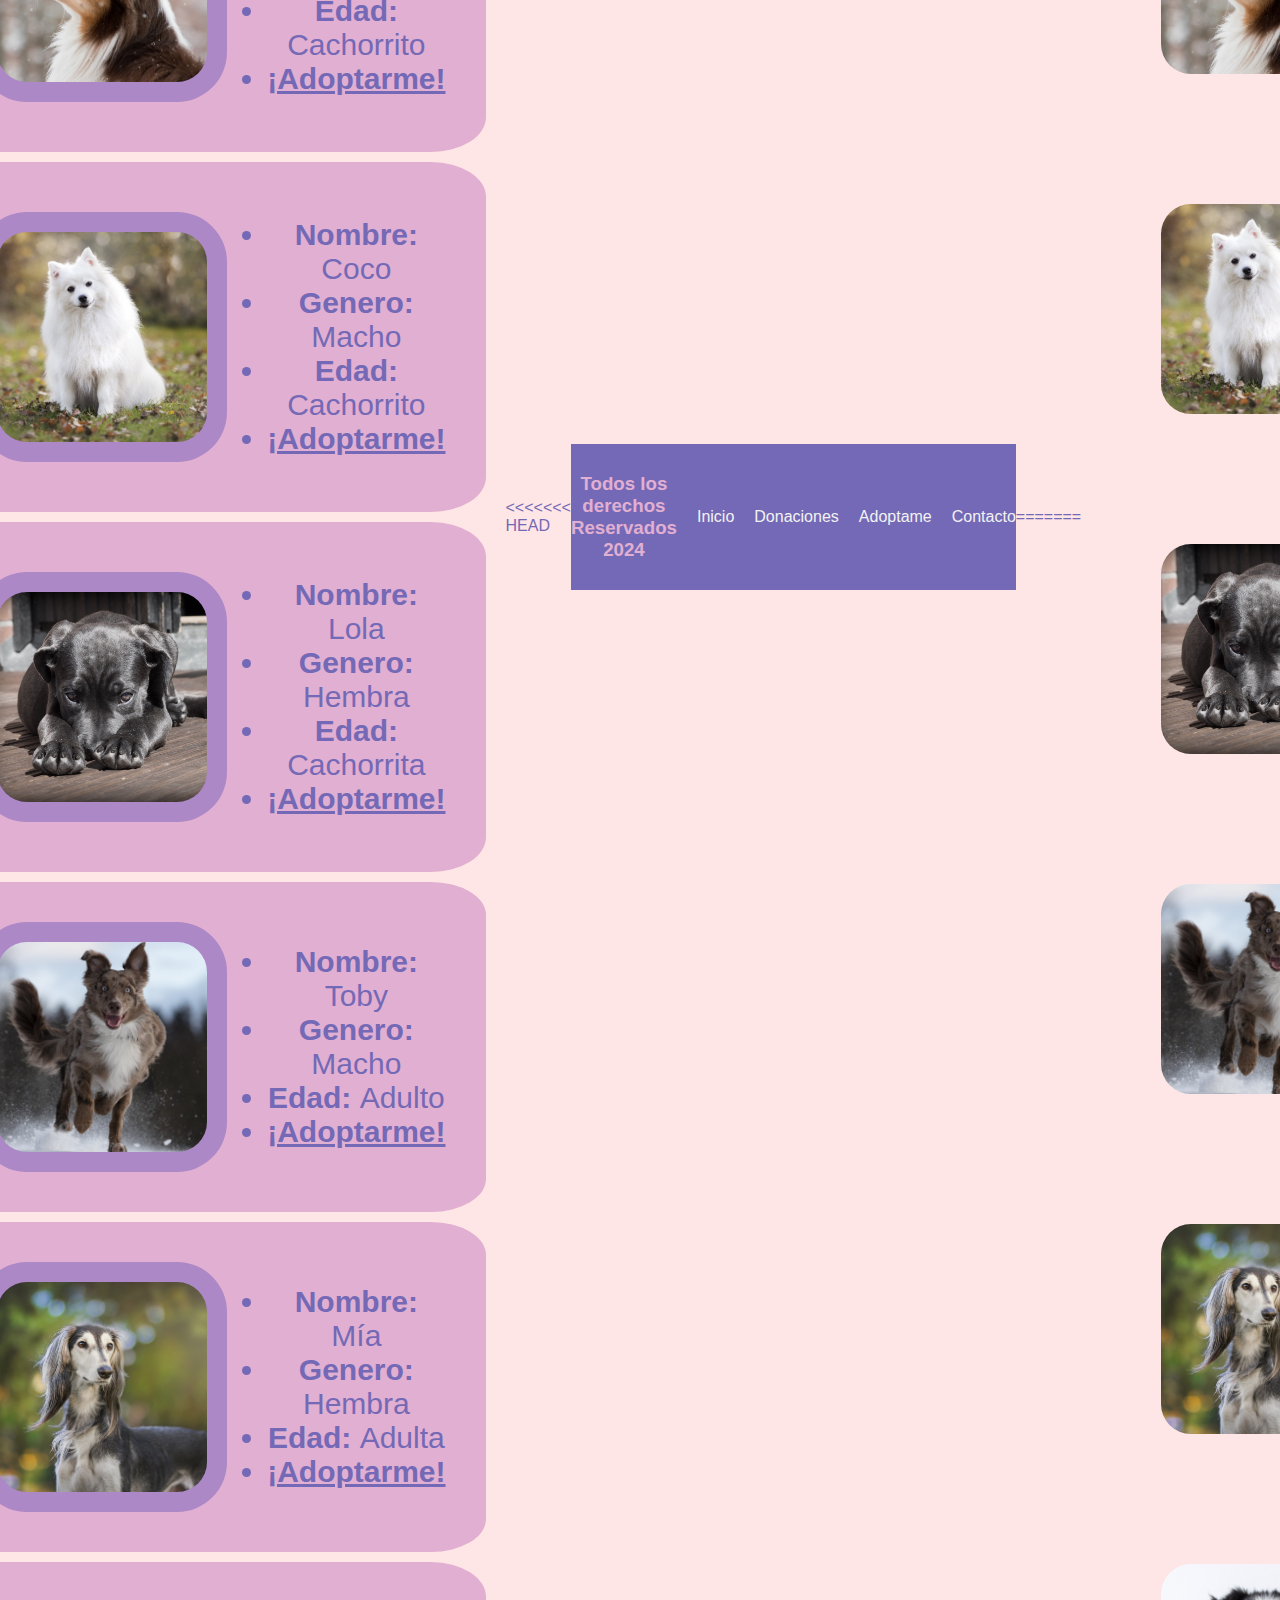
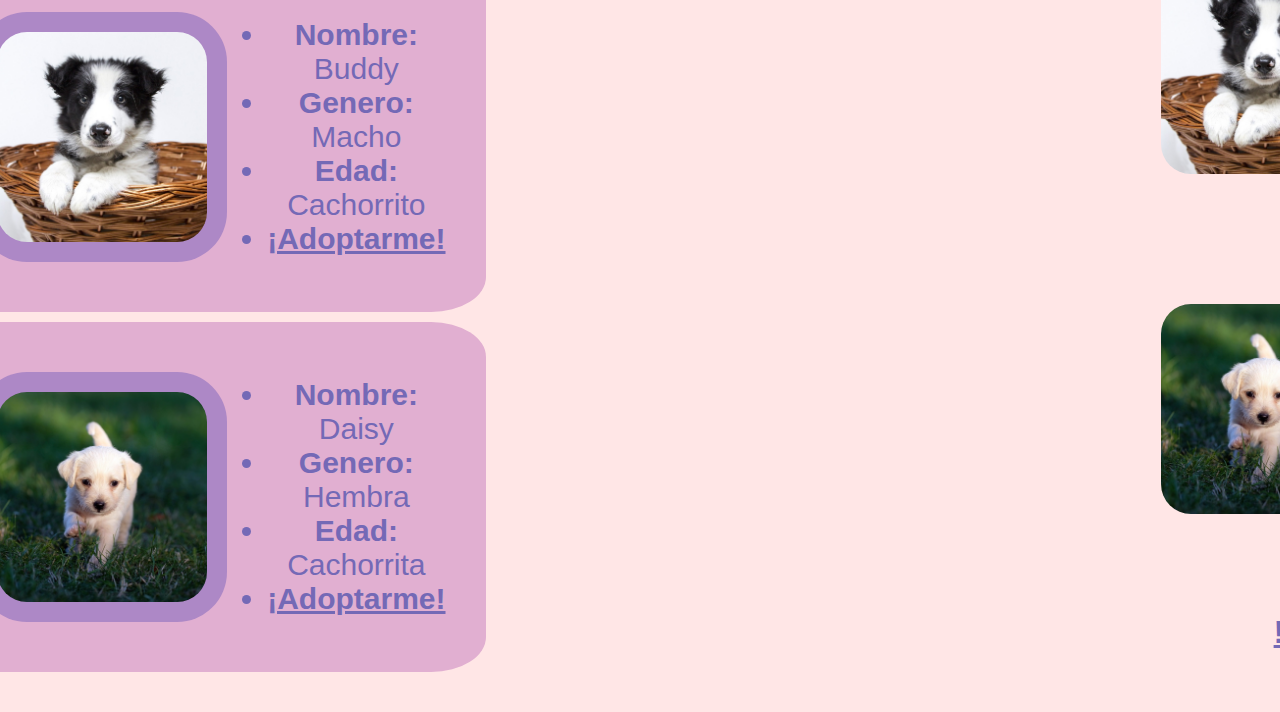
==== commit dd253d51: "Úniendo rama Fernando con la main" ====
--- a/adoptame.html
+++ b/adoptame.html
@@ -1,5 +1,6 @@
 <!DOCTYPE html>
 <html lang="es">
+<<<<<<< HEAD
 	<head>
 		<meta charset="UTF-8">
 		<meta name="viewport" content="width=device-width, initial-scale=1.0" >
@@ -30,6 +31,26 @@
 			<a href="#">Contacto</a>
 			<a href="./donaciones.html">Donaciones</a>
 		</div>
+=======
+<head>
+    <meta charset="UTF-8">
+    <meta name="viewport" content="width=device-width, initial-scale=1.0">
+    <title>Narices Frias</title>
+    <link rel="stylesheet" href="./Estilos/Root.css">
+    <link rel="preconnect" href="https://fonts.googleapis.com">
+    <!--Fuente para titulo-->
+    <link rel="preconnect" href="https://fonts.gstatic.com" crossorigin>
+    <link href="https://fonts.googleapis.com/css2?family=Sacramento&display=swap" rel="stylesheet">
+    <link rel="stylesheet" href="https://cdnjs.cloudflare.com/ajax/libs/animate.css/4.1.1/animate.min.css"/>
+    <script src="https://kit.fontawesome.com/7eb605e564.js" crossorigin="anonymous"></script>
+    <link rel="icon" href="media/favicon/dogPaw.ico" type="image/x-icon" >
+</head>
+<body>
+    <!--Header-->
+    <header>
+            <img class="emblema"  src="./Media/logos/4.png" alt="logo">
+            <h1 class="titulo">Narices Frías</h1>
+>>>>>>> Fernando
 
 		<!--body-->
 		<div class="dogsSection">
@@ -185,6 +206,7 @@
 			</div>
 		</div>
 
+<<<<<<< HEAD
 		<!--footer-->
 		<footer class="footerSection">
 			<h3>Todos los derechos Reservados 2024</h3>
@@ -195,3 +217,127 @@
 		</footer>
 	</body>
 </html>
+=======
+    <div class="topnav">
+        <a href="./Aprendiendo.html">Inicio </a>
+        <a href="./adoptame.html">Adoptame</a>
+        <a href="./Contactanos.html">Contactanos</a>
+        <a href="./donaciones.html">Donaciones</a>
+    </div>
+
+   <!--body-->
+<div class="cuerpo">
+    <div class="perritos">
+        <div class="cachorro dog1" >
+            <img src="./Media/perritosEnAdopcion/1.jpg" alt="Cachorro">
+            <ul>
+                <li class="Nombre texto"><b>Nombre: </b> Luna</li>
+                <li class="Genero texto"><b>Genero: </b> Hembra</li>
+                <li class="Edad texto"><b>Edad: </b> Cachorrita</li>
+                <li class="Boton texto"><a class="texto" href="#"><b>¡Adoptarme!</b></a></li>
+            </ul>
+
+        </div>
+        <div class="cachorro dog2" >
+            <img src="./Media/perritosEnAdopcion/2.jpg" alt="Cachorro">
+            <ul>
+                <li class="Nombre texto"><b>Nombre: </b>Max</li>
+                <li class="Genero texto"><b>Genero: </b>Macho</li>
+                <li class="Edad texto"><b>Edad: </b>Adulto</li>
+                <li class="Boton texto"><a class="texto" href="#"><b>¡Adoptarme!</b></a></li>
+            </ul>
+        </div>
+        <div class="cachorro dog3" >
+            <img src="./Media/perritosEnAdopcion/3.jpg" alt="Cachorro">
+            <ul>
+                <li class="Nombre texto"><b>Nombre: </b>Bella</li>
+                <li class="Genero texto"><b>Genero: </b>Hembra</li>
+                <li class="Edad texto"><b>Edad: </b>Adulta</li>
+                <li class="Boton texto"><a class="texto" href="#"><b>¡Adoptarme!</b></a></li>
+            </ul>
+        </div>
+        <div class="cachorro dog4" >
+            <img src="./Media/perritosEnAdopcion/4.jpg" alt="Cachorro">
+            <ul>
+                <li class="Nombre texto"><b>Nombre: </b>Rocky</li>
+                <li class="Genero texto"><b>Genero: </b>Macho</li>
+                <li class="Edad texto"><b>Edad: </b>Cachorrito</li>
+                <li class="Boton texto"><a class="texto" href="#"><b>¡Adoptarme!</b></a></li>
+            </ul>
+        </div>
+        <div class="cachorro dog5" >
+            <img src="./Media/perritosEnAdopcion/5.jpg" alt="Cachorro">
+            <ul>
+                <li class="Nombre texto"><b>Nombre: </b>Coco</li>
+                <li class="Genero texto"><b>Genero: </b>Macho</li>
+                <li class="Edad texto"><b>Edad: </b>Cachorrito</li>
+                <li class="Boton texto"><a class="texto" href="#"><b>¡Adoptarme!</b></a></li>
+            </ul>
+        </div>
+        <div class="cachorro dog6" >
+            <img src="./Media/perritosEnAdopcion/6.jpg" alt="Cachorro">
+            <ul>
+                <li class="Nombre texto"><b>Nombre: </b>Lola</li>
+                <li class="Genero texto"><b>Genero: </b>Hembra</li>
+                <li class="Edad texto"><b>Edad: </b>Cachorrita</li>
+                <li class="Boton texto"><a class="texto" href="#"><b>¡Adoptarme!</b></a></li>
+            </ul>
+        </div>
+        <div class="cachorro dog7" >
+            <img src="./Media/perritosEnAdopcion/7.jpg" alt="Cachorro">
+            <ul>
+                <li class="Nombre texto"><b>Nombre: </b>Toby</li>
+                <li class="Genero texto"><b>Genero: </b>Macho</li>
+                <li class="Edad texto"><b>Edad: </b>Adulto</li>
+                <li class="Boton texto"><a class="texto" href="#"><b>¡Adoptarme!</b></a></li>
+            </ul>
+        </div>
+        <div class="cachorro dog8" >
+            <img src="./Media/perritosEnAdopcion/8.jpg" alt="Cachorro">
+            <ul>
+                <li class="Nombre texto"><b>Nombre: </b>Mía</li>
+                <li class="Genero texto"><b>Genero: </b>Hembra</li>
+                <li class="Edad texto"><b>Edad: </b>Adulta</li>
+                <li class="Boton texto"><a class="texto" href="#"><b>¡Adoptarme!</b></a></li>
+            </ul>
+        </div>
+        <div class="cachorro dog9" >
+            <img src="./Media/perritosEnAdopcion/9.jpg" alt="Cachorro">
+            <ul>
+                <li class="Nombre texto"><b>Nombre: </b>Buddy</li>
+                <li class="Genero texto"><b>Genero: </b>Macho</li>
+                <li class="Edad texto"><b>Edad: </b>Cachorrito</li>
+                <li class="Boton texto"><a class="texto" href="#"><b>¡Adoptarme!</b></a></li>
+            </ul>
+        </div>
+        <div class="cachorro dog10">
+            <img src="./Media/perritosEnAdopcion/10.jpg" alt="Cachorro">
+            <ul>
+                <li class="Nombre texto"><b>Nombre: </b>Daisy</li>
+                <li class="Genero texto"><b>Genero: </b>Hembra</li>
+                <li class="Edad texto"><b>Edad: </b>Cachorrita</li>
+                <li class="Boton texto"><a class="texto" href="#"><b>¡Adoptarme!</b></a></li>
+            </ul>
+        </div>
+
+    </div>
+    <h1 class="subtitulo ver_mas"><a href="#" class="subtitulo">!Ver mas!</a></h1>
+</div>
+
+    <!--footer-->
+    <footer id="footerDiv">
+        <div class="tituloFooter">
+            <div class="line"></div><h3>Narices Frias</h3><div class="line"></div>
+        </div>
+        <ul>
+            <li> <a href="#"><i class="fa-brands fa-facebook fa-xl" style="color: #ffe6e6;" >&nbsp;</i></a> </li>
+            <li> <a href="#"><i class="fa-brands fa-x-twitter fa-xl" style="color: #fae6e6;">&nbsp;</i></a> </li>
+            <li> <a href="#"><i class="fa-brands fa-instagram fa-xl" style="color: #fae6e6;">&nbsp;</i></a> </li>
+            <li> <a href="#"><i class="fa-brands fa-pinterest-p fa-xl" style="color: #fae6e6;">&nbsp;</i></a></li>
+        </ul>
+        <p>Copyright 2.024 © <b>Narices Frias</b> Todos los derechos reservados.</p>
+    </footer>
+
+</body>
+</html>
+>>>>>>> Fernando
--- a/Estilos/Root.css
+++ b/Estilos/Root.css
@@ -0,0 +1,56 @@
+@import url(Aprendiendo.css);
+@import url(nav.css);
+@import url(colores.css);
+@import url(cuerpo.css);
+@import url(adoptame_page.css);
+@import url(donacionesPage.css);
+
+/*BreakPoints de la pagina*/
+@media screen and (max-width:1280px) {
+  .cuerpo .perritos{
+    display: grid;
+    grid-template-columns: 100%;
+
+}
+
+}
+@media screen and (max-width:702px) {
+    header{
+        flex-direction: column;
+    }
+
+    .topnav{
+      flex-direction: column;
+      justify-content: center;
+    }
+    
+    .cuerpo .bloque2{
+      flex-direction: column;
+    }
+    div .perritos .cachorro{
+      flex-direction: column;
+    }
+    .cuerpo .perritos{
+      display: grid;
+      grid-template-columns: 100%;
+  
+  }
+  .slideBarInn img{
+    height: 400px;
+  }
+
+  }
+
+  @media screen and (max-width:400px){
+    .slideBarInn img{
+      height: 200px;
+    }
+  }
+
+/*Fuente para el titulo*/
+.sacramento-regular {
+    font-family: "Sacramento", cursive;
+    font-weight: 400;
+    font-style: normal;
+  }
+  